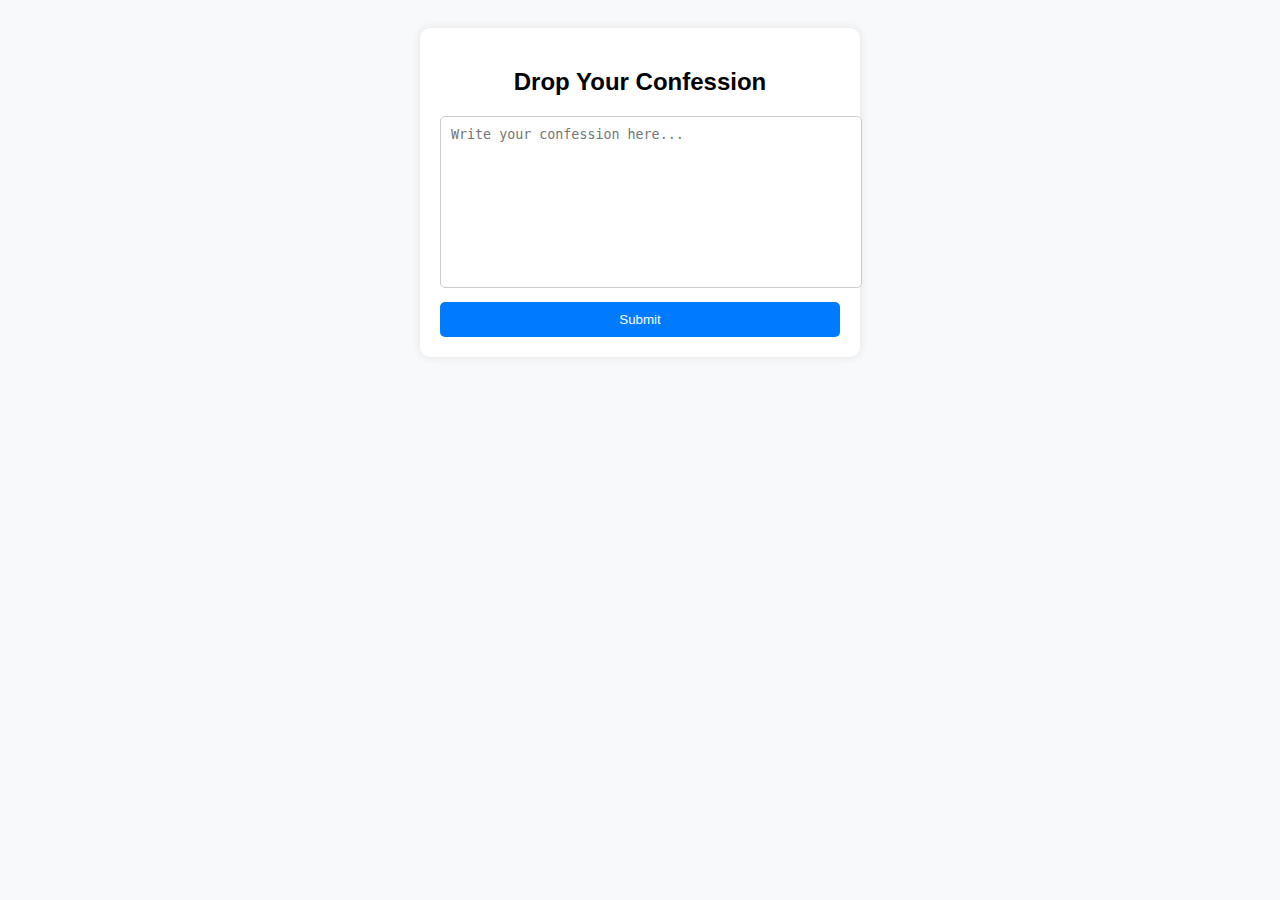
==== index.html @ 820b3b56 "Update and rename index.html.html to index.html" ====
<!DOCTYPE html>
<html lang="en">
<head>
    <meta charset="UTF-8">
    <meta name="viewport" content="width=device-width, initial-scale=1.0">
    <title>Anonymous Confession</title>
    <style>
        body {
            font-family: Arial, sans-serif;
            background-color: #f8f9fa;
            text-align: center;
            padding: 20px;
        }
        .container {
            max-width: 400px;
            margin: auto;
            background: white;
            padding: 20px;
            border-radius: 10px;
            box-shadow: 0px 0px 10px rgba(0, 0, 0, 0.1);
        }
        textarea {
            width: 100%;
            height: 150px;
            padding: 10px;
            border-radius: 5px;
            border: 1px solid #ccc;
            resize: none;
        }
        button {
            background: #007bff;
            color: white;
            border: none;
            padding: 10px;
            width: 100%;
            border-radius: 5px;
            cursor: pointer;
            margin-top: 10px;
        }
        button:hover {
            background: #0056b3;
        }
    </style>
</head>
<body>

    <div class="container">
        <h2>Drop Your Confession</h2>
        <textarea id="confession" placeholder="Write your confession here..."></textarea>
        <button onclick="submitConfession()">Submit</button>
    </div>

    <script>
        function submitConfession() {
            let confession = document.getElementById("confession").value;
            if (confession.trim() === "") {
                alert("Please write something!");
            } else {
                alert("Confession submitted anonymously!");
                document.getElementById("confession").value = "";
            }
        }
    </script>

</body>
</html>
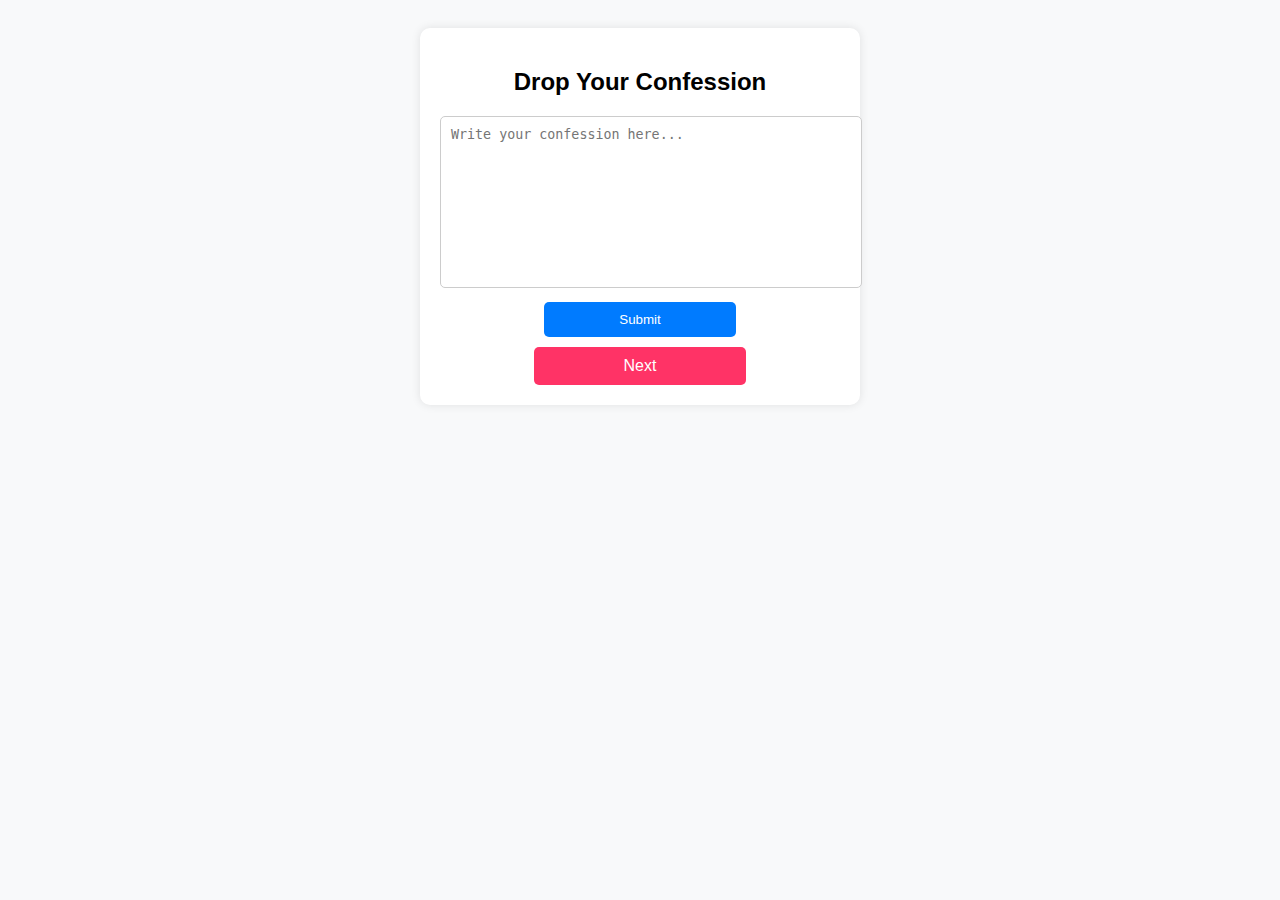
==== commit d7d1e8b9: "Update index.html" ====
--- a/index.html
+++ b/index.html
@@ -27,29 +27,38 @@
             border: 1px solid #ccc;
             resize: none;
         }
-        button {
+        button, .next-btn {
+            display: inline-block;
             background: #007bff;
             color: white;
             border: none;
             padding: 10px;
-            width: 100%;
+            width: 48%;
             border-radius: 5px;
             cursor: pointer;
             margin-top: 10px;
+            text-decoration: none;
+            text-align: center;
         }
         button:hover {
             background: #0056b3;
         }
+        .next-btn {
+            background: #ff3366;
+        }
+        .next-btn:hover {
+            background: #ff1e56;
+        }
     </style>
 </head>
 <body>
-
     <div class="container">
         <h2>Drop Your Confession</h2>
         <textarea id="confession" placeholder="Write your confession here..."></textarea>
+        <br>
         <button onclick="submitConfession()">Submit</button>
+        <a href="confession1.html" class="next-btn">Next</a>
     </div>
-
     <script>
         function submitConfession() {
             let confession = document.getElementById("confession").value;
@@ -61,6 +70,5 @@
             }
         }
     </script>
-
 </body>
 </html>
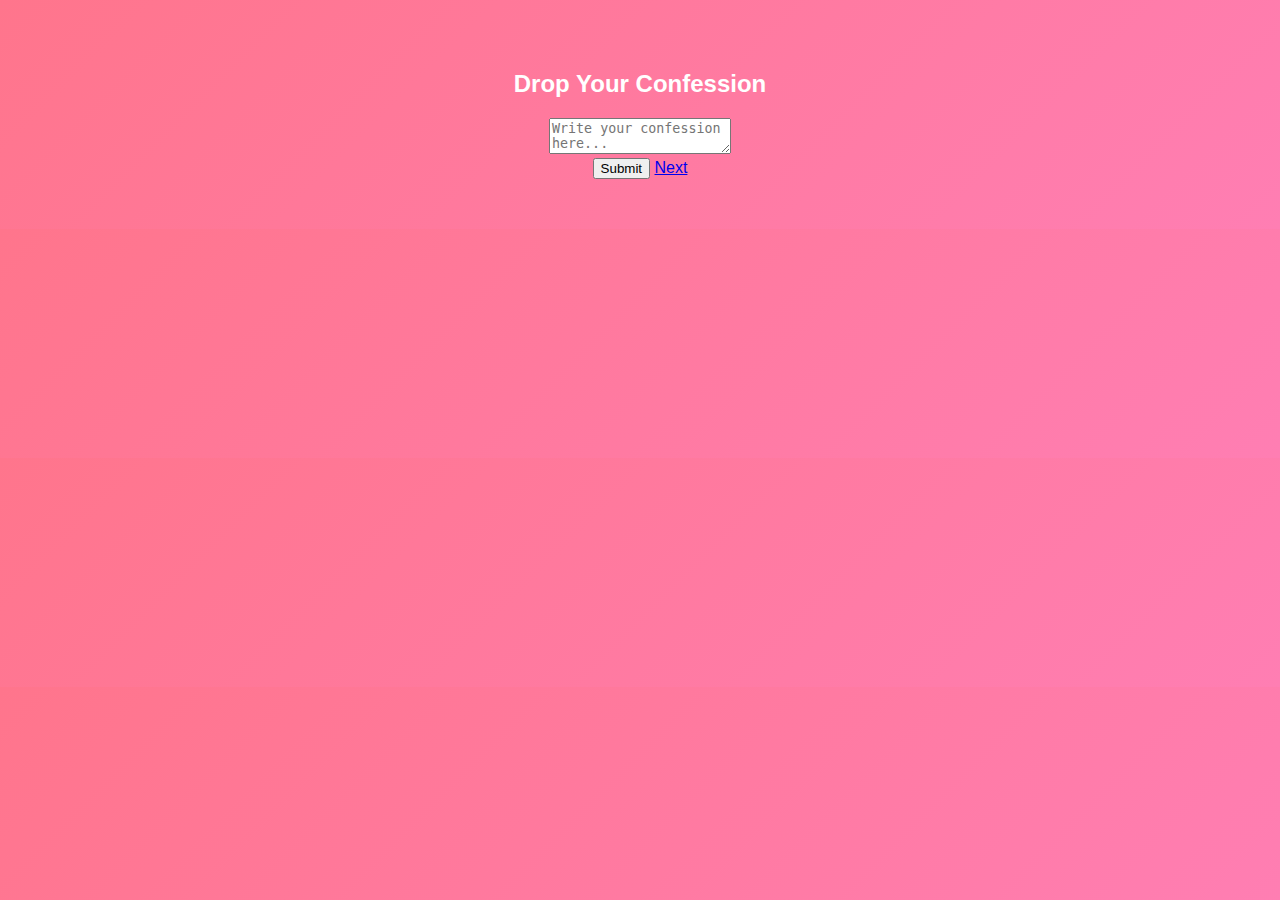
==== commit c6438b05: "Update index.html" ====
--- a/index.html
+++ b/index.html
@@ -4,52 +4,7 @@
     <meta charset="UTF-8">
     <meta name="viewport" content="width=device-width, initial-scale=1.0">
     <title>Anonymous Confession</title>
-    <style>
-        body {
-            font-family: Arial, sans-serif;
-            background-color: #f8f9fa;
-            text-align: center;
-            padding: 20px;
-        }
-        .container {
-            max-width: 400px;
-            margin: auto;
-            background: white;
-            padding: 20px;
-            border-radius: 10px;
-            box-shadow: 0px 0px 10px rgba(0, 0, 0, 0.1);
-        }
-        textarea {
-            width: 100%;
-            height: 150px;
-            padding: 10px;
-            border-radius: 5px;
-            border: 1px solid #ccc;
-            resize: none;
-        }
-        button, .next-btn {
-            display: inline-block;
-            background: #007bff;
-            color: white;
-            border: none;
-            padding: 10px;
-            width: 48%;
-            border-radius: 5px;
-            cursor: pointer;
-            margin-top: 10px;
-            text-decoration: none;
-            text-align: center;
-        }
-        button:hover {
-            background: #0056b3;
-        }
-        .next-btn {
-            background: #ff3366;
-        }
-        .next-btn:hover {
-            background: #ff1e56;
-        }
-    </style>
+    <link rel="stylesheet" href="style.css">
 </head>
 <body>
     <div class="container">
@@ -59,16 +14,6 @@
         <button onclick="submitConfession()">Submit</button>
         <a href="confession1.html" class="next-btn">Next</a>
     </div>
-    <script>
-        function submitConfession() {
-            let confession = document.getElementById("confession").value;
-            if (confession.trim() === "") {
-                alert("Please write something!");
-            } else {
-                alert("Confession submitted anonymously!");
-                document.getElementById("confession").value = "";
-            }
-        }
-    </script>
+    <script src="script.js"></script>
 </body>
 </html>
--- a/style.css
+++ b/style.css
@@ -0,0 +1,35 @@
+body {
+    font-family: 'Arial', sans-serif;
+    text-align: center;
+    background: linear-gradient(135deg, #ff758c, #ff7eb3);
+    color: white;
+    margin: 0;
+    padding: 0;
+}
+
+.container {
+    padding: 50px;
+}
+
+h1 {
+    font-size: 2.5em;
+}
+
+p {
+    font-size: 1.2em;
+}
+
+.confession-links a, .back-btn {
+    display: inline-block;
+    text-decoration: none;
+    color: white;
+    background: #ff3366;
+    padding: 15px 25px;
+    border-radius: 10px;
+    font-size: 1.2em;
+    margin-top: 20px;
+}
+
+.confession-links a:hover, .back-btn:hover {
+    background: #ff1e56;
+}
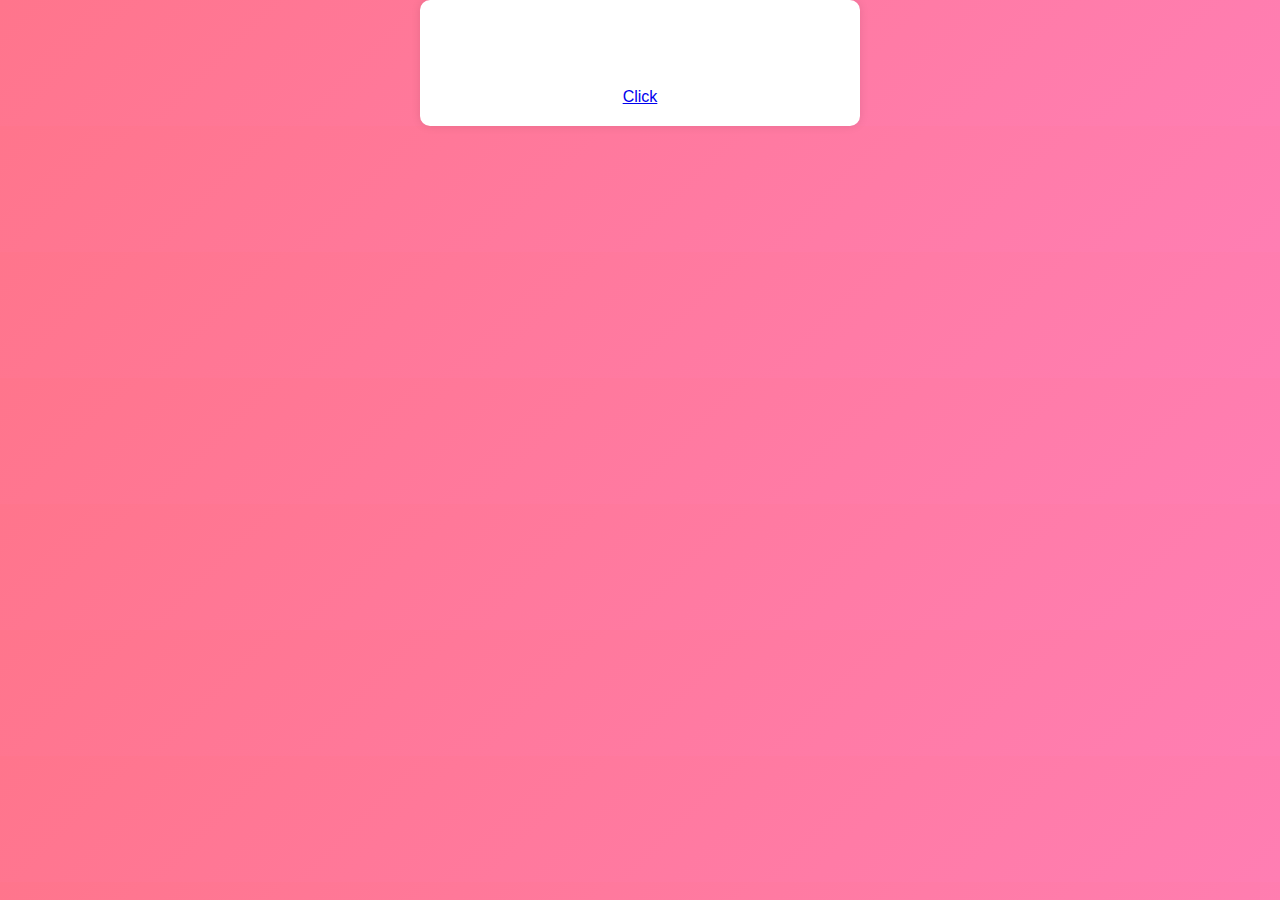
==== commit e39b31f4: "Update index.html" ====
--- a/index.html
+++ b/index.html
@@ -8,11 +8,8 @@
 </head>
 <body>
     <div class="container">
-        <h2>Drop Your Confession</h2>
-        <textarea id="confession" placeholder="Write your confession here..."></textarea>
-        <br>
-        <button onclick="submitConfession()">Submit</button>
-        <a href="confession1.html" class="next-btn">Next</a>
+        <h2 class="confession-text">Hey Achol! Pls click here <3</h2>
+        <a href="confession1.html" class="click-btn">Click</a>
     </div>
     <script src="script.js"></script>
 </body>
--- a/style.css
+++ b/style.css
@@ -6,30 +6,49 @@
     margin: 0;
     padding: 0;
 }
-
 .container {
-    padding: 50px;
+    max-width: 400px;
+    margin: auto;
+    background: white;
+    padding: 20px;
+    border-radius: 10px;
+    box-shadow: 0px 0px 10px rgba(0, 0, 0, 0.1);
 }
-
 h1 {
     font-size: 2.5em;
 }
-
 p {
     font-size: 1.2em;
+    color: black;
 }
-
-.confession-links a, .back-btn {
+button, .next-btn, .back-btn {
     display: inline-block;
+    padding: 10px 20px;
     text-decoration: none;
+    border-radius: 5px;
+    font-size: 1.2em;
+    margin: 10px;
+    border: none;
+    cursor: pointer;
+}
+button {
+    background: #007bff;
     color: white;
+}
+button:hover {
+    background: #0056b3;
+}
+.next-btn {
     background: #ff3366;
-    padding: 15px 25px;
-    border-radius: 10px;
-    font-size: 1.2em;
-    margin-top: 20px;
+    color: white;
 }
-
-.confession-links a:hover, .back-btn:hover {
+.next-btn:hover {
     background: #ff1e56;
 }
+.back-btn {
+    background: #6c757d;
+    color: white;
+}
+.back-btn:hover {
+    background: #495057;
+}
